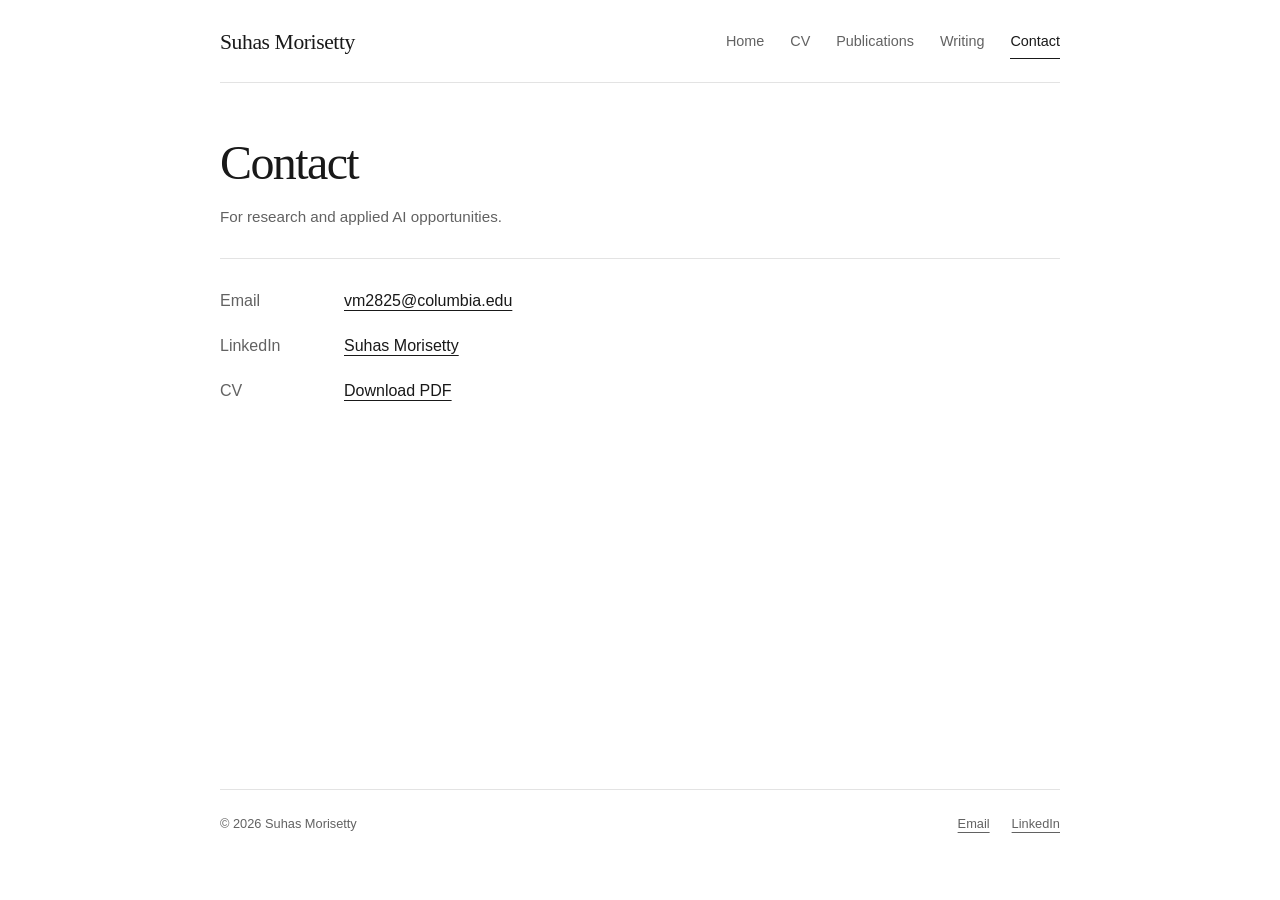
==== contact.html @ 2dc95c03 "Name in header, recruiter-focused bio with SEO metadata, trimmed news bolding Co-Authored-By: Claude" ====
<!doctype html>
<html lang="en">
<head>
  <meta charset="utf-8">
  <meta name="viewport" content="width=device-width, initial-scale=1">
  <meta name="color-scheme" content="light">
  <title>Contact — Suhas Morisetty</title>
  <meta name="description" content="Suhas Morisetty: MS Computer Science at Columbia University. Work in language model inference, generative imaging, and information retrieval.">
  <link rel="icon" href="assets/favicon.svg" type="image/svg+xml">
  <link rel="stylesheet" href="styles.css?v=4">
</head>
<body>
  <a class="skip" href="#main">Skip to content</a>
  <div class="site">
    <header class="header">
      <a class="monogram" href="index.html" aria-label="Home">Suhas Morisetty</a>
      <nav aria-label="Main navigation">
        <a href="index.html">Home</a>
        <a href="cv.html">CV</a>
        <a href="publications.html">Publications</a>
        <a href="writing.html">Writing</a>
        <a href="contact.html" aria-current="page">Contact</a>
      </nav>
    </header>
    <main id="main">
      <section class="page-intro"><h1>Contact</h1><p class="subtitle">For research and applied AI opportunities.</p></section>
      <section class="content-section first-section" aria-label="Contact details"><dl class="contact-list"><div><dt>Email</dt><dd><a href="mailto:vm2825@columbia.edu">vm2825@columbia.edu</a></dd></div><div><dt>LinkedIn</dt><dd><a href="https://linkedin.com/in/suhas-morisetty-332551160/">Suhas Morisetty</a></dd></div><div><dt>CV</dt><dd><a href="assets/suhas-morisetty-resume.pdf" download>Download PDF</a></dd></div></dl></section>
    </main>
    <footer><span>© 2026 Suhas Morisetty</span><a href="mailto:vm2825@columbia.edu">Email</a><a href="https://linkedin.com/in/suhas-morisetty-332551160/">LinkedIn</a></footer>
  </div>
</body>
</html>
---- styles.css ----
:root {
  color-scheme: light;
  --ink: #191919;
  --muted: #626262;
  --line: #e3e3e3;
  --paper: #fff;
}
* { box-sizing: border-box; }
html { scroll-behavior: smooth; }
body {
  margin: 0;
  background: var(--paper);
  color: var(--ink);
  font: 1rem/1.8 -apple-system, BlinkMacSystemFont, "Segoe UI", sans-serif;
  -webkit-font-smoothing: antialiased;
}
a { color: inherit; text-underline-offset: 4px; text-decoration-thickness: 1px; }
a:hover { text-decoration-color: #aaa; }
a:focus-visible { outline: 2px solid var(--ink); outline-offset: 5px; }
::selection { background: var(--ink); color: white; }
.site { max-width: 920px; margin: 0 auto; padding: 0 40px; }
.header { display: flex; justify-content: space-between; align-items: center; gap: 32px; padding: 26px 0 23px; border-bottom: 1px solid var(--line); }
.monogram { font: 1.35rem/1 Georgia, serif; text-decoration: none; letter-spacing: -.4px; }
nav { display: flex; flex-wrap: wrap; gap: 26px; }
nav a { font-size: .9rem; text-decoration: none; color: var(--muted); padding: 3px 0; border-bottom: 1px solid transparent; }
nav a:hover, nav a[aria-current="page"] { color: var(--ink); border-bottom-color: var(--ink); }
main { min-height: calc(100vh - 194px); padding-bottom: 64px; }
h1, h2 { font-family: Georgia, "Times New Roman", serif; font-weight: 400; }
h1 { font-size: 3rem; line-height: 1.15; letter-spacing: -1.6px; margin: 0 0 13px; }
h2 { font-size: 1.7rem; line-height: 1.3; letter-spacing: -.5px; margin: 0 0 24px; }
h3 { font-size: 1.04rem; line-height: 1.6; font-weight: 600; margin: 0; }
p { margin: 0 0 18px; }
strong { font-weight: 600; }
.intro, .page-intro { padding-top: 52px; }
.intro { display: grid; grid-template-columns: 1fr 260px; gap: 48px; align-items: start; }
.portrait { width: 260px; height: 260px; margin-top: 8px; }
.subtitle { color: var(--muted); font-size: .95rem; margin-bottom: 28px; }
.bio { max-width: 800px; }
.bio p:last-child { margin-bottom: 20px; }
.inline-links { display: flex; gap: 24px; font-size: .9rem; }
.small { font-size: .8rem; color: var(--muted); }
.news { margin-top: 37px; padding-top: 28px; border-top: 1px solid var(--line); }
.news-list { list-style: none; padding: 0; margin: 0; }
.news-list li { display: grid; grid-template-columns: 100px 1fr; gap: 24px; margin: 0 0 16px; }
.news-list p { margin: 0; }
time { font-size: .875rem; color: var(--muted); white-space: nowrap; }
.expected { display: block; font-size: .75rem; line-height: 1.3; color: var(--muted); }
.content-section { margin-top: 34px; padding-top: 28px; border-top: 1px solid var(--line); }
.first-section { margin-top: 16px; }
.entry { margin: 0 0 30px; }
.entry:last-child { margin-bottom: 0; }
.entry-heading { display: flex; align-items: baseline; justify-content: space-between; gap: 24px; }
.date, .role, .venue { color: var(--muted); font-size: .875rem; margin-bottom: 8px; }
.date { white-space: nowrap; }
.entry p { margin-top: 6px; }
.entry ul { padding-left: 20px; margin: 12px 0 0; }
.entry li { padding-left: 2px; margin-bottom: 5px; }
.download { display: inline-flex; align-items: center; gap: 20px; text-decoration: none; border: 1px solid var(--ink); padding: 8px 16px; font-size: .875rem; transition: background .15s; }
.download:hover { background: #f3f3f3; }
.placeholder { color: var(--muted); font-size: .875rem; }
.muted { color: var(--muted); }
.contact-list { margin: 0; }
.contact-list div { display: grid; grid-template-columns: 100px 1fr; gap: 24px; margin-bottom: 16px; }
.contact-list dt { color: var(--muted); }
.contact-list dd { margin: 0; overflow-wrap: anywhere; }
footer { display: flex; flex-wrap: wrap; align-items: center; gap: 22px; border-top: 1px solid var(--line); padding: 22px 0 30px; color: var(--muted); font-size: .8rem; }
footer span { margin-right: auto; }
.skip { position: fixed; top: -100px; left: 16px; padding: 8px 12px; background: white; z-index: 10; }
.skip:focus { top: 10px; }
@media (max-width: 600px) {
  .site { padding: 0 24px; }
  .header { display: block; padding-top: 24px; }
  .monogram { display: inline-block; margin-bottom: 16px; }
  nav { gap: 10px 16px; justify-content: flex-start; }
  nav a { font-size: .875rem; }
  h1 { font-size: 2.4rem; letter-spacing: -1px; }
  .intro, .page-intro { padding-top: 38px; }
  .subtitle { margin-bottom: 23px; }
  .intro { grid-template-columns: 1fr; gap: 28px; }
  .portrait { order: -1; width: 160px; height: 160px; margin: 0; }
  .news-list li { grid-template-columns: 78px 1fr; gap: 16px; margin-bottom: 20px; }
  .entry-heading { display: block; }
  .date { margin: 3px 0 8px; }
  .contact-list div { grid-template-columns: 75px 1fr; gap: 16px; }
  footer { gap: 14px; }
  main { padding-bottom: 44px; }
}
@media (prefers-reduced-motion: reduce) { html { scroll-behavior: auto; } * { transition: none !important; } }
@media print { .header, footer, .skip, .download { display: none; } .site { max-width: none; padding: 0; } main { padding: 0; } .intro, .page-intro { padding-top: 0; } .entry { break-inside: avoid; } a { text-decoration: none; } }
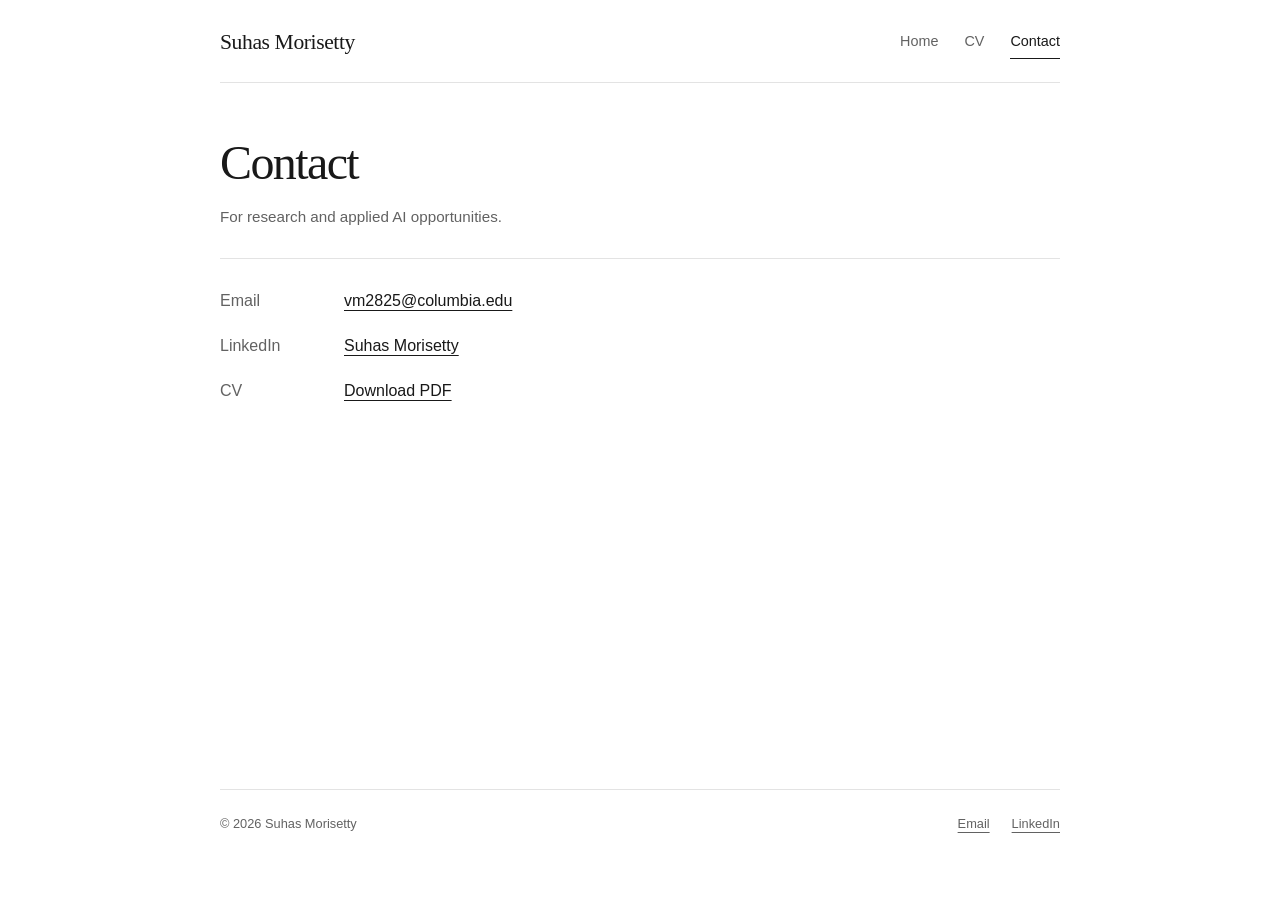
==== commit 31e1f383: "Remove Publications and Writing pages; tweak subtitle and advisor line Co-Authored-By: Claude Opus 5" ====
--- a/contact.html
+++ b/contact.html
@@ -7,7 +7,7 @@
   <title>Contact — Suhas Morisetty</title>
   <meta name="description" content="Suhas Morisetty: MS Computer Science at Columbia University. Work in language model inference, generative imaging, and information retrieval.">
   <link rel="icon" href="assets/favicon.svg" type="image/svg+xml">
-  <link rel="stylesheet" href="styles.css?v=4">
+  <link rel="stylesheet" href="styles.css?v=5">
 </head>
 <body>
   <a class="skip" href="#main">Skip to content</a>
@@ -17,8 +17,6 @@
       <nav aria-label="Main navigation">
         <a href="index.html">Home</a>
         <a href="cv.html">CV</a>
-        <a href="publications.html">Publications</a>
-        <a href="writing.html">Writing</a>
         <a href="contact.html" aria-current="page">Contact</a>
       </nav>
     </header>
--- a/styles.css
+++ b/styles.css
@@ -32,8 +32,8 @@
 p { margin: 0 0 18px; }
 strong { font-weight: 600; }
 .intro, .page-intro { padding-top: 52px; }
-.intro { display: grid; grid-template-columns: 1fr 260px; gap: 48px; align-items: start; }
-.portrait { width: 260px; height: 260px; margin-top: 8px; }
+.intro { display: grid; grid-template-columns: 1fr 260px; gap: 48px; align-items: center; }
+.portrait { width: 260px; height: 260px; }
 .subtitle { color: var(--muted); font-size: .95rem; margin-bottom: 28px; }
 .bio { max-width: 800px; }
 .bio p:last-child { margin-bottom: 20px; }
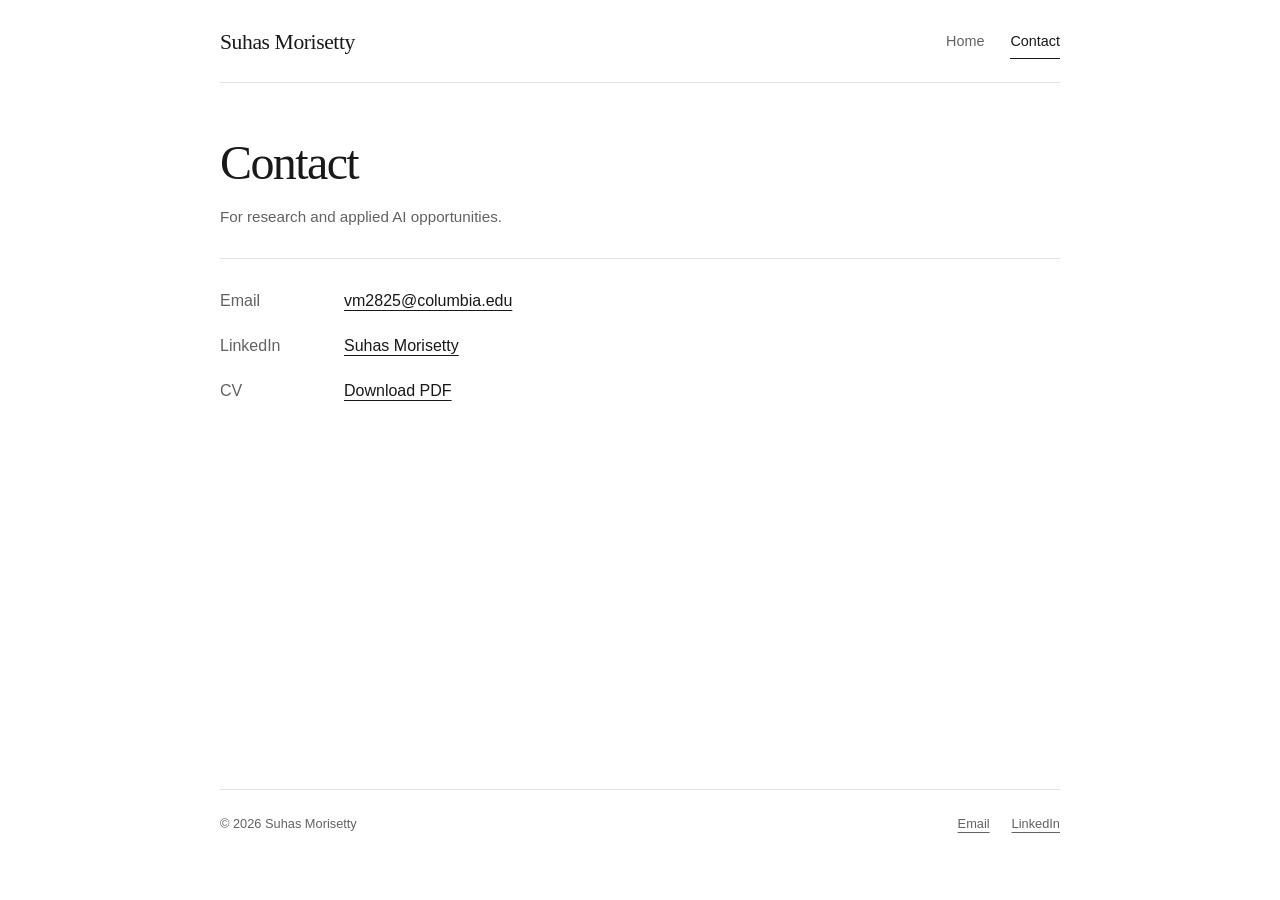
==== commit 39d42370: "Remove CV page; shorten subtitle Co-Authored-By: Claude Opus 5.5 <noreply@anthropic.com>" ====
--- a/contact.html
+++ b/contact.html
@@ -16,7 +16,6 @@
       <a class="monogram" href="index.html" aria-label="Home">Suhas Morisetty</a>
       <nav aria-label="Main navigation">
         <a href="index.html">Home</a>
-        <a href="cv.html">CV</a>
         <a href="contact.html" aria-current="page">Contact</a>
       </nav>
     </header>
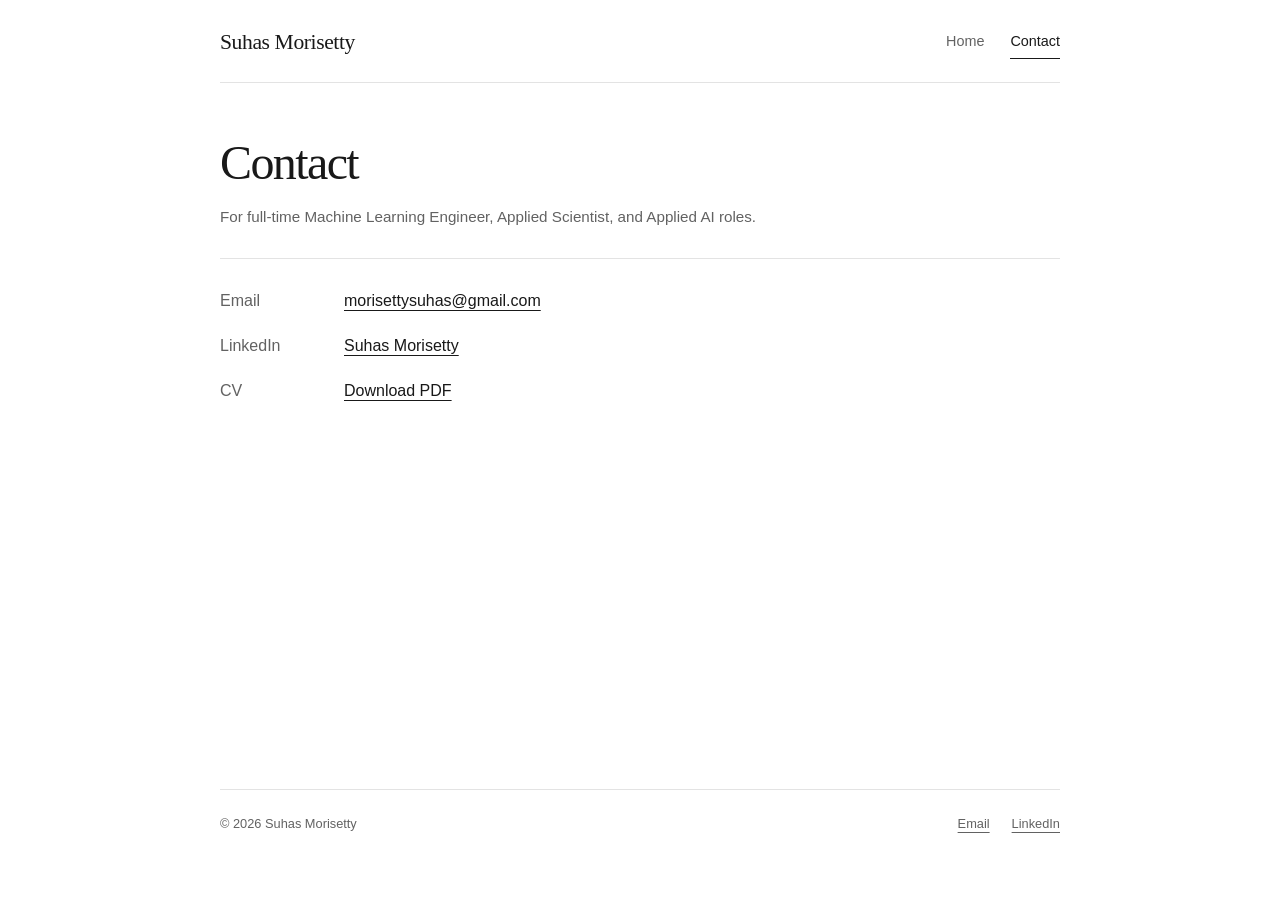
==== commit 8bd61dc2: "Consistent degree/title, personal email, impact-focused bio, location, trimmed news Co-Authored-By: " ====
--- a/contact.html
+++ b/contact.html
@@ -5,7 +5,7 @@
   <meta name="viewport" content="width=device-width, initial-scale=1">
   <meta name="color-scheme" content="light">
   <title>Contact — Suhas Morisetty</title>
-  <meta name="description" content="Suhas Morisetty: MS Computer Science at Columbia University. Work in language model inference, generative imaging, and information retrieval.">
+  <meta name="description" content="Contact Suhas Morisetty, MS Computer Science at Columbia University, for full-time Machine Learning Engineer and Applied AI roles.">
   <link rel="icon" href="assets/favicon.svg" type="image/svg+xml">
   <link rel="stylesheet" href="styles.css?v=5">
 </head>
@@ -20,10 +20,10 @@
       </nav>
     </header>
     <main id="main">
-      <section class="page-intro"><h1>Contact</h1><p class="subtitle">For research and applied AI opportunities.</p></section>
-      <section class="content-section first-section" aria-label="Contact details"><dl class="contact-list"><div><dt>Email</dt><dd><a href="mailto:vm2825@columbia.edu">vm2825@columbia.edu</a></dd></div><div><dt>LinkedIn</dt><dd><a href="https://linkedin.com/in/suhas-morisetty-332551160/">Suhas Morisetty</a></dd></div><div><dt>CV</dt><dd><a href="assets/suhas-morisetty-resume.pdf" download>Download PDF</a></dd></div></dl></section>
+      <section class="page-intro"><h1>Contact</h1><p class="subtitle">For full-time Machine Learning Engineer, Applied Scientist, and Applied AI roles.</p></section>
+      <section class="content-section first-section" aria-label="Contact details"><dl class="contact-list"><div><dt>Email</dt><dd><a href="mailto:morisettysuhas@gmail.com">morisettysuhas@gmail.com</a></dd></div><div><dt>LinkedIn</dt><dd><a href="https://linkedin.com/in/suhas-morisetty-332551160/">Suhas Morisetty</a></dd></div><div><dt>CV</dt><dd><a href="assets/suhas-morisetty-resume.pdf" download>Download PDF</a></dd></div></dl></section>
     </main>
-    <footer><span>© 2026 Suhas Morisetty</span><a href="mailto:vm2825@columbia.edu">Email</a><a href="https://linkedin.com/in/suhas-morisetty-332551160/">LinkedIn</a></footer>
+    <footer><span>© 2026 Suhas Morisetty</span><a href="mailto:morisettysuhas@gmail.com">Email</a><a href="https://linkedin.com/in/suhas-morisetty-332551160/">LinkedIn</a></footer>
   </div>
 </body>
 </html>
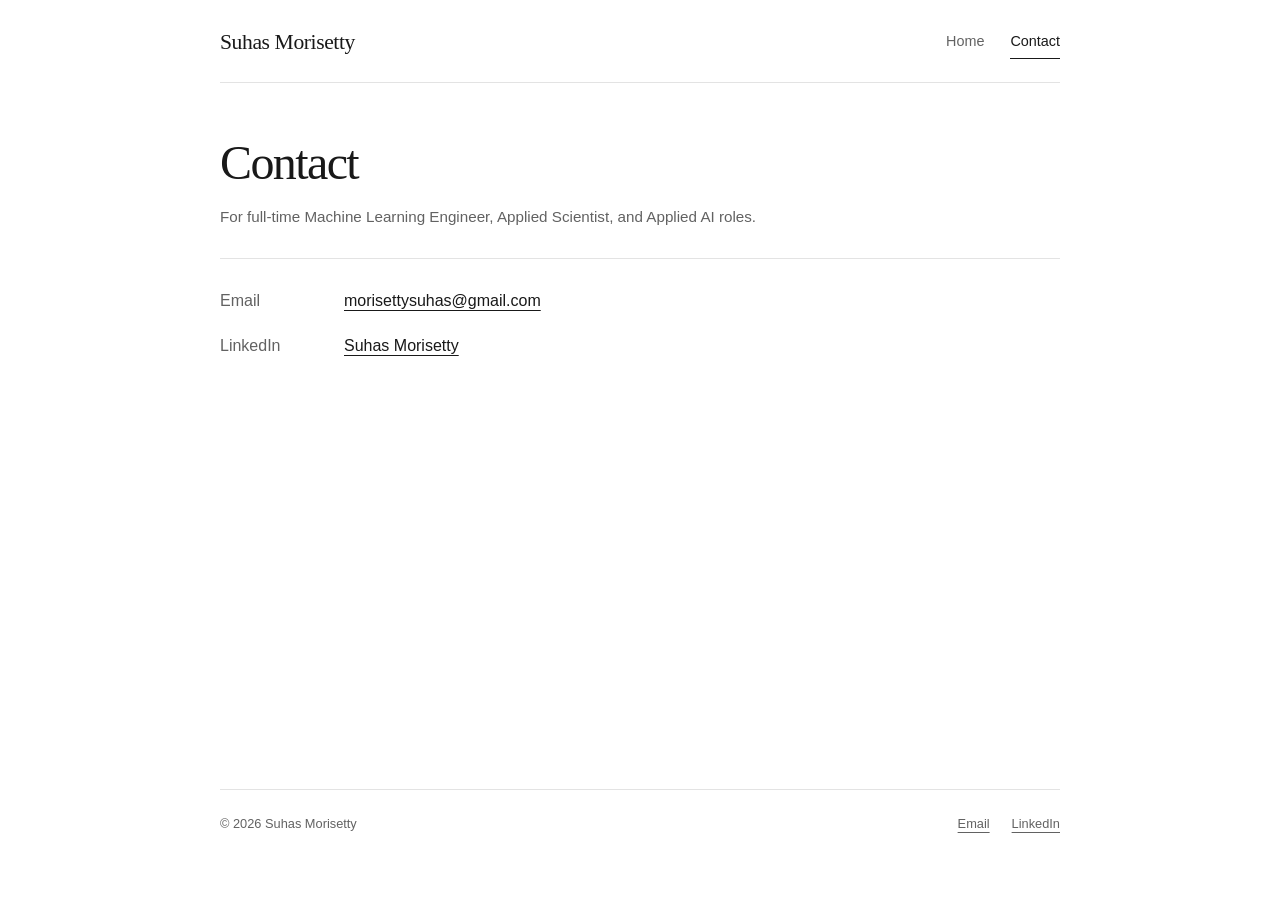
==== commit 68cb7760: "Remove resume PDF from site Co-Authored-By: Claude Opus 5.5 <noreply@anthropic.com>" ====
--- a/contact.html
+++ b/contact.html
@@ -21,9 +21,10 @@
     </header>
     <main id="main">
       <section class="page-intro"><h1>Contact</h1><p class="subtitle">For full-time Machine Learning Engineer, Applied Scientist, and Applied AI roles.</p></section>
-      <section class="content-section first-section" aria-label="Contact details"><dl class="contact-list"><div><dt>Email</dt><dd><a href="mailto:morisettysuhas@gmail.com">morisettysuhas@gmail.com</a></dd></div><div><dt>LinkedIn</dt><dd><a href="https://linkedin.com/in/suhas-morisetty-332551160/">Suhas Morisetty</a></dd></div><div><dt>CV</dt><dd><a href="assets/suhas-morisetty-resume.pdf" download>Download PDF</a></dd></div></dl></section>
+      <section class="content-section first-section" aria-label="Contact details"><dl class="contact-list"><div><dt>Email</dt><dd><a href="mailto:morisettysuhas@gmail.com">morisettysuhas@gmail.com</a></dd></div><div><dt>LinkedIn</dt><dd><a href="https://linkedin.com/in/suhas-morisetty-332551160/">Suhas Morisetty</a></dd></div></dl></section>
     </main>
     <footer><span>© 2026 Suhas Morisetty</span><a href="mailto:morisettysuhas@gmail.com">Email</a><a href="https://linkedin.com/in/suhas-morisetty-332551160/">LinkedIn</a></footer>
   </div>
+  <script data-goatcounter="https://suhas1999.goatcounter.com/count" async src="//gc.zgo.at/count.js"></script>
 </body>
 </html>
